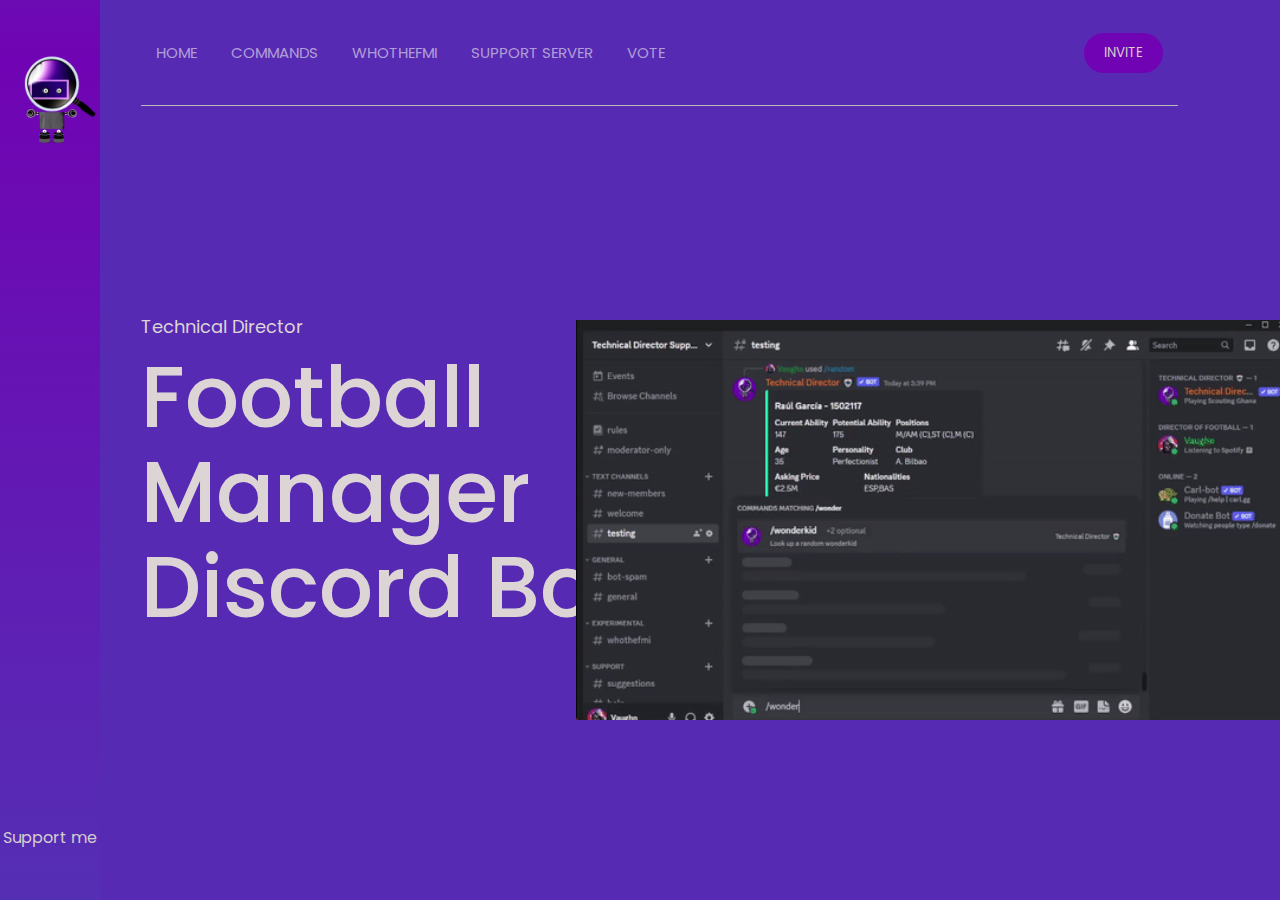
==== index.html @ 426bf93d "ad" ====
<!DOCTYPE html>
<html lang="en">
<head>
    <!-- Google tag (gtag.js) -->
<script async src="https://www.googletagmanager.com/gtag/js?id=G-KVE5CD8L73"></script>
<script>
  window.dataLayer = window.dataLayer || [];
  function gtag(){dataLayer.push(arguments);}
  gtag('js', new Date());

  gtag('config', 'G-KVE5CD8L73');
</script>
<script async src="https://pagead2.googlesyndication.com/pagead/js/adsbygoogle.js?client=ca-pub-1938297848181539"
     crossorigin="anonymous">
</script>
    <meta name="viewport" content="width-device-width, initial-scale=1.0">
    <title>Technical Director Discord Bot</title>
    <meta name="description" content="Looking for the best Football Manager 23 wonderkids? Inspriation for a new save? Our Discord bot simplifies player scouting and attribute lookup. Find the hottest prospects for your team today!">
    <link rel="icon" type="image/x-icon" href="/images/TechnicalDirector_transparent.png">
    <link rel="stylesheet" href="style.css">
</head>
<body>
    <div class="header">
        <div class="top-nav">
            <ul>
                <li><a href="/">HOME</a></li>
                <li><a href="commands.html">COMMANDS</a></li>
                <li><a href="whothefmi.html">WHOTHEFMI</a></li>
                <li><a href="https://discord.gg/cfNaXxJNSy">SUPPORT SERVER</a></li>
                <li><a href="https://top.gg/bot/1069559443697704980/vote">VOTE</a></li>
            </ul>
            <button onclick="window.location.href='https://discord.com/oauth2/authorize?client_id=1069559443697704980&permissions=3072&scope=bot'">INVITE</button>
        </div>
        <div class="side-nav">
            <img src="images/TechnicalDirector_transparent.png" alt="TechnicalDirector" class="logo" width="100" height="100">
            <a href="https://ko-fi.com/vaughndev">Support me</a>
        </div>
        <div class="text-box">
            <p>Technical Director</p>
            <h1>Football Manager Discord Bot</h1>
        </div>
        <div class="image">
            <img src="images/techdir.gif" class="gif">
        </div>
    </div>
</body>
</html>
---- style.css ----
@import url('https://fonts.googleapis.com/css2?family=Poppins:wght@300;400;500;600;700&display=swap');

*{
    margin: 0;
    padding: 0;
    font-family: 'Poppins', sans-serif;
    box-sizing: border-box;
}
.header{
    width:100%;
    height: 100vh;
    background: #572ab4;
    padding-left:11%;
    padding-right:8%;
    position: relative;
}
.top-nav{
    display:flex;
    align-items: center;
    justify-content: space-between;
    padding: 30px 15px;
    border-bottom: 1px solid #bababa
}

.top-nav ul li{
    list-style:none;
    display:inline-block;
    margin-right:30px;
    margin-top: 10px;
    margin-bottom: 10px;
}

.top-nav ul li a {
    text-decoration: none;
    color: rgba(237, 237, 237, 0.6);
    font-size: 15px;
}

.top-nav button{
    background: #7003b3;
    color: rgb(214, 205, 205);
    border: 0;
    outline: 0;
    border-radius: 30px;
    padding: 10px 20px;
    cursor: pointer;
}

.side-nav{
    position:fixed;
    left: 0;
    top: 0;
    width: 100px;
    height: 100vh;
    display: flex;
    justify-content: space-between;
    align-items: center;
    flex-direction: column;
    padding: 50px 0;
    background: linear-gradient(#00bcd4, #7003b3, #3f51b5, #00bcd4);
    background-size: 100% 500%;
    background-position: 0 40%;

}

.side-nav:hover{
    animation: backcolor 20s linear infinite reverse;
}
@keyframes backcolor{
    0%{
        background-position: 0 0%;
    }
    100%{
        background-position: 0 400%;
    }
}

.side-nav .logo {
    cursor: pointer;
}

.side-nav a{
    text-decoration: none;
    color: rgb(214, 205, 205);

}

.text-box{
    margin-top: 20%;
    font-size: 18px;
    color: rgb(221, 213, 213);
}
.text-box p a {
    text-decoration: none;
    color: rgb(221, 213, 213);
}
.text-box h1 {
    font-weight: 500;
    font-size: 86px;
    max-width: 550px;
    line-height: 95px;
    margin-top: 10px;
    margin-bottom: 30px;
}
.image img{
    position: fixed;
    left: 45%;
    right: 55%;
    bottom: 20%;
    height: 400px;
}
.commands {
    display: flex;
    flex-wrap: wrap;
    justify-content: space-between;
    margin-top: 50px;
  }
  
  .commands h1 {
    font-size: 24px;
    margin-bottom: 10px;
    color: rgb(237, 237, 237);
  }
  
  .commands ul {
    list-style: none;
    padding-left: 20px;
    margin-bottom: 20px;
    margin-right: 45%;
    color: rgba(237, 237, 237, 0.6);
  }
  
  .commands li {
    font-size: 18px;
    margin-bottom: 5px;
    color: rgba(237, 237, 237, 0.6);
  }
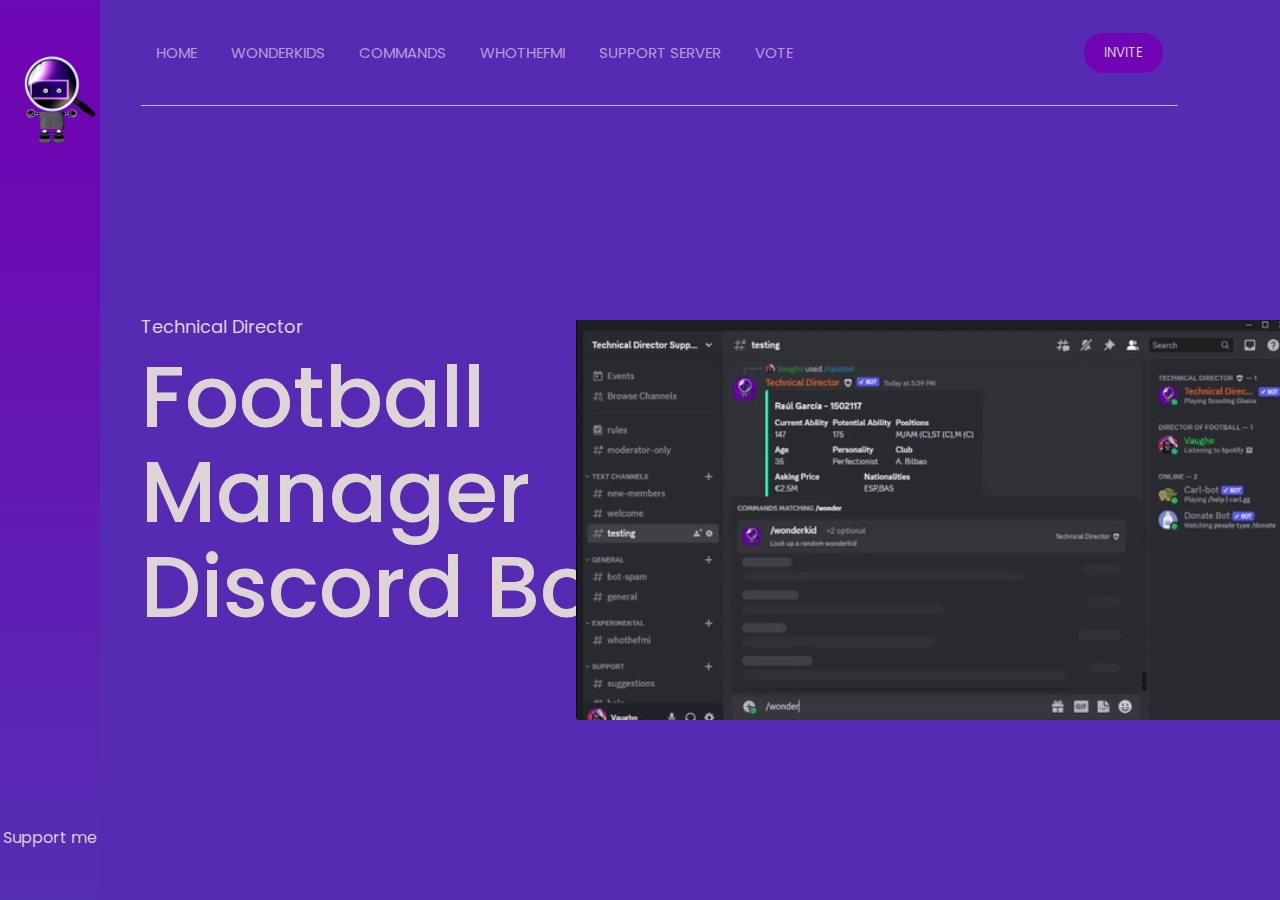
==== commit 3d01a9e6: "added wonderkids lists" ====
--- a/index.html
+++ b/index.html
@@ -24,6 +24,7 @@
         <div class="top-nav">
             <ul>
                 <li><a href="/">HOME</a></li>
+                <li><a href="wonderkids.html">WONDERKIDS</a></li>
                 <li><a href="commands.html">COMMANDS</a></li>
                 <li><a href="whothefmi.html">WHOTHEFMI</a></li>
                 <li><a href="https://discord.gg/cfNaXxJNSy">SUPPORT SERVER</a></li>
--- a/style.css
+++ b/style.css
@@ -8,11 +8,17 @@
 }
 .header{
     width:100%;
-    height: 100vh;
+    height: 100;
     background: #572ab4;
     padding-left:11%;
     padding-right:8%;
     position: relative;
+    top: 0;
+    left: 0;
+    z-index: 999;
+}
+body {
+    background-color: #572ab4;
 }
 .top-nav{
     display:flex;
@@ -134,4 +140,56 @@
     font-size: 18px;
     margin-bottom: 5px;
     color: rgba(237, 237, 237, 0.6);
+  }
+
+  table {
+    border-collapse: collapse;
+    margin: 20px 0;
+    color: white;
+  }
+  table caption {
+    font-size: 30px;
+  }
+  .table-buttons {
+    display: flex;
+    justify-content: center;
+    align-items: center;
+    gap: 20px;
+    margin: 20px 0;
+  }
+  
+  .table-buttons button {
+    background-color: #572ab4;
+    color: white;
+    border: none;
+    padding: 10px 20px;
+    border-radius: 5px;
+    font-size: 16px;
+    cursor: pointer;
+  }
+  
+  .table-buttons button:hover {
+    background-color: #6d3dc6;
+  }
+  
+  thead th {
+    background-color: rgb(74, 72, 72);
+    padding: 10px;
+    text-align: left;
+    border: 1px solid #999;
+    letter-spacing: 1px; /* add more spacing between letters */
+  }
+  
+  tbody td {
+    padding: 10px;
+    border: 1px solid #999;
+  }
+  
+  tbody td:first-child {
+    font-weight: bold; /* make the first column bold */
+  }
+  
+  /* Optional: add hover effect on table rows */
+  tbody tr:hover {
+    background-color: #7003b3;
   }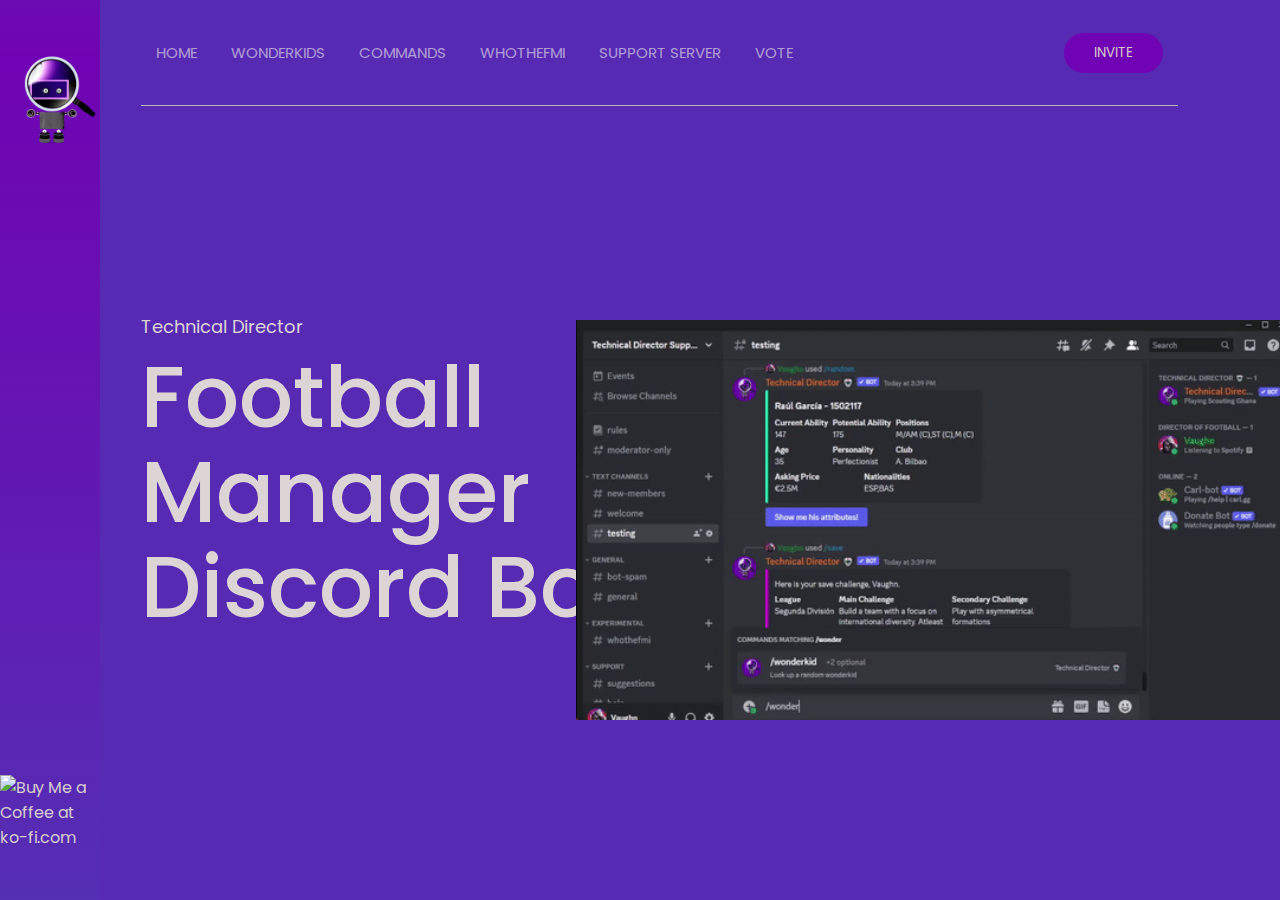
==== commit 05e2443c: "header pointer" ====
--- a/index.html
+++ b/index.html
@@ -34,7 +34,7 @@
         </div>
         <div class="side-nav">
             <img src="images/TechnicalDirector_transparent.png" alt="TechnicalDirector" class="logo" width="100" height="100">
-            <a href="https://ko-fi.com/vaughndev">Support me</a>
+            <a href='https://ko-fi.com/V7V8K2DEL' target='_blank'><img height='27' style='border:0px;height: 27px;' src='https://storage.ko-fi.com/cdn/kofi2.png?v=3' border='0' alt='Buy Me a Coffee at ko-fi.com' /></a>
         </div>
         <div class="text-box">
             <p>Technical Director</p>
--- a/style.css
+++ b/style.css
@@ -48,7 +48,7 @@
     border: 0;
     outline: 0;
     border-radius: 30px;
-    padding: 10px 20px;
+    padding: 10px 30px;
     cursor: pointer;
 }
 
@@ -178,6 +178,7 @@
     text-align: left;
     border: 1px solid #999;
     letter-spacing: 1px; /* add more spacing between letters */
+    cursor: pointer;
   }
   
   tbody td {
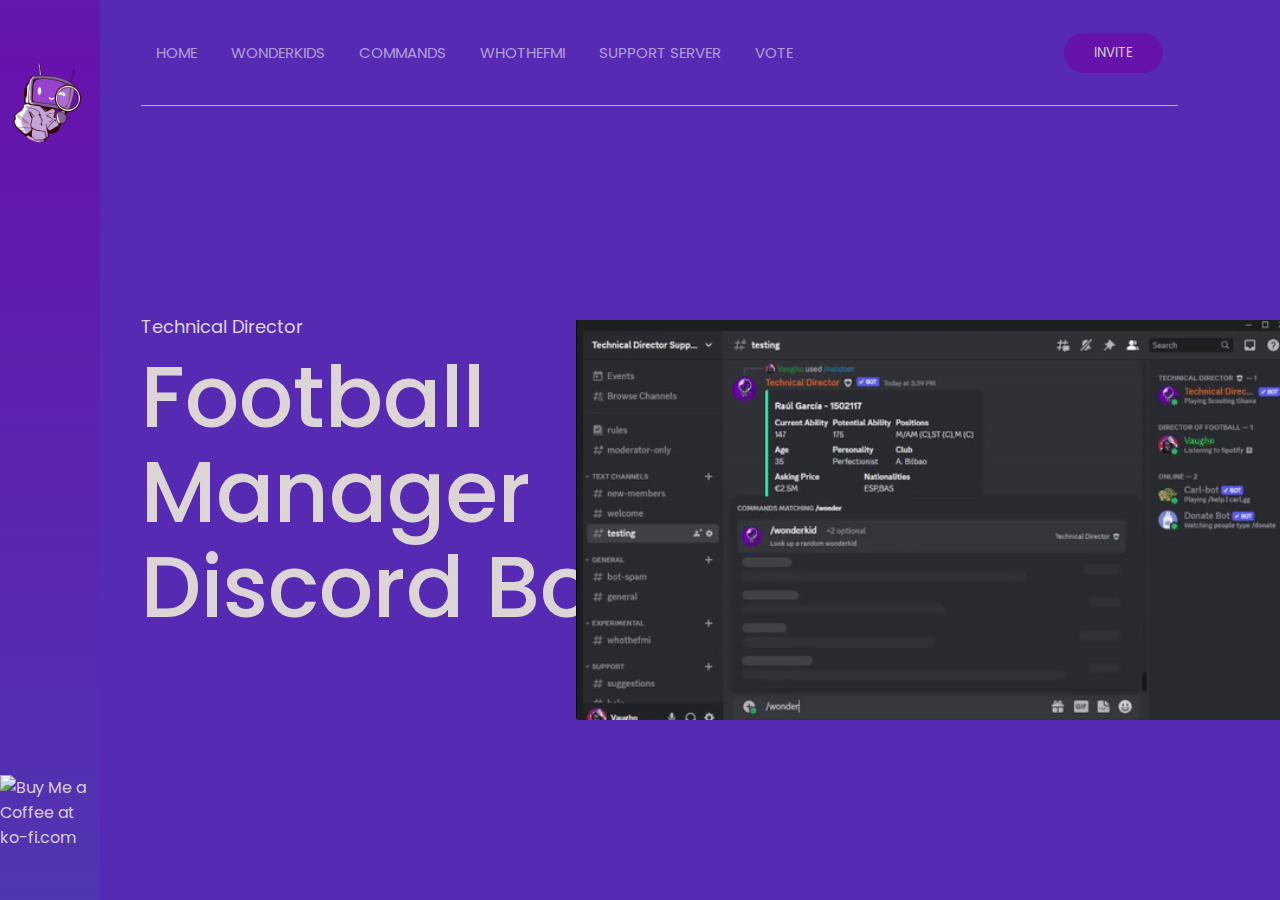
==== commit 00511944: "new image" ====
--- a/index.html
+++ b/index.html
@@ -16,7 +16,7 @@
     <meta name="viewport" content="width-device-width, initial-scale=1.0">
     <title>Technical Director Discord Bot</title>
     <meta name="description" content="Looking for the best Football Manager 23 wonderkids? Inspriation for a new save? Our Discord bot simplifies player scouting and attribute lookup. Find the hottest prospects for your team today!">
-    <link rel="icon" type="image/x-icon" href="/images/TechnicalDirector_transparent.png">
+    <link rel="icon" type="image/x-icon" href="/images/TechnicalDirector.png">
     <link rel="stylesheet" href="style.css">
 </head>
 <body>
--- a/style.css
+++ b/style.css
@@ -43,7 +43,7 @@
 }
 
 .top-nav button{
-    background: #7003b3;
+    background: #6613ac;
     color: rgb(214, 205, 205);
     border: 0;
     outline: 0;
@@ -63,7 +63,7 @@
     align-items: center;
     flex-direction: column;
     padding: 50px 0;
-    background: linear-gradient(#00bcd4, #7003b3, #3f51b5, #00bcd4);
+    background: linear-gradient(#00bcd4, #6613ac, #3f51b5, #00bcd4);
     background-size: 100% 500%;
     background-position: 0 40%;
 
@@ -192,5 +192,5 @@
   
   /* Optional: add hover effect on table rows */
   tbody tr:hover {
-    background-color: #7003b3;
+    background-color: #6613ac;
   }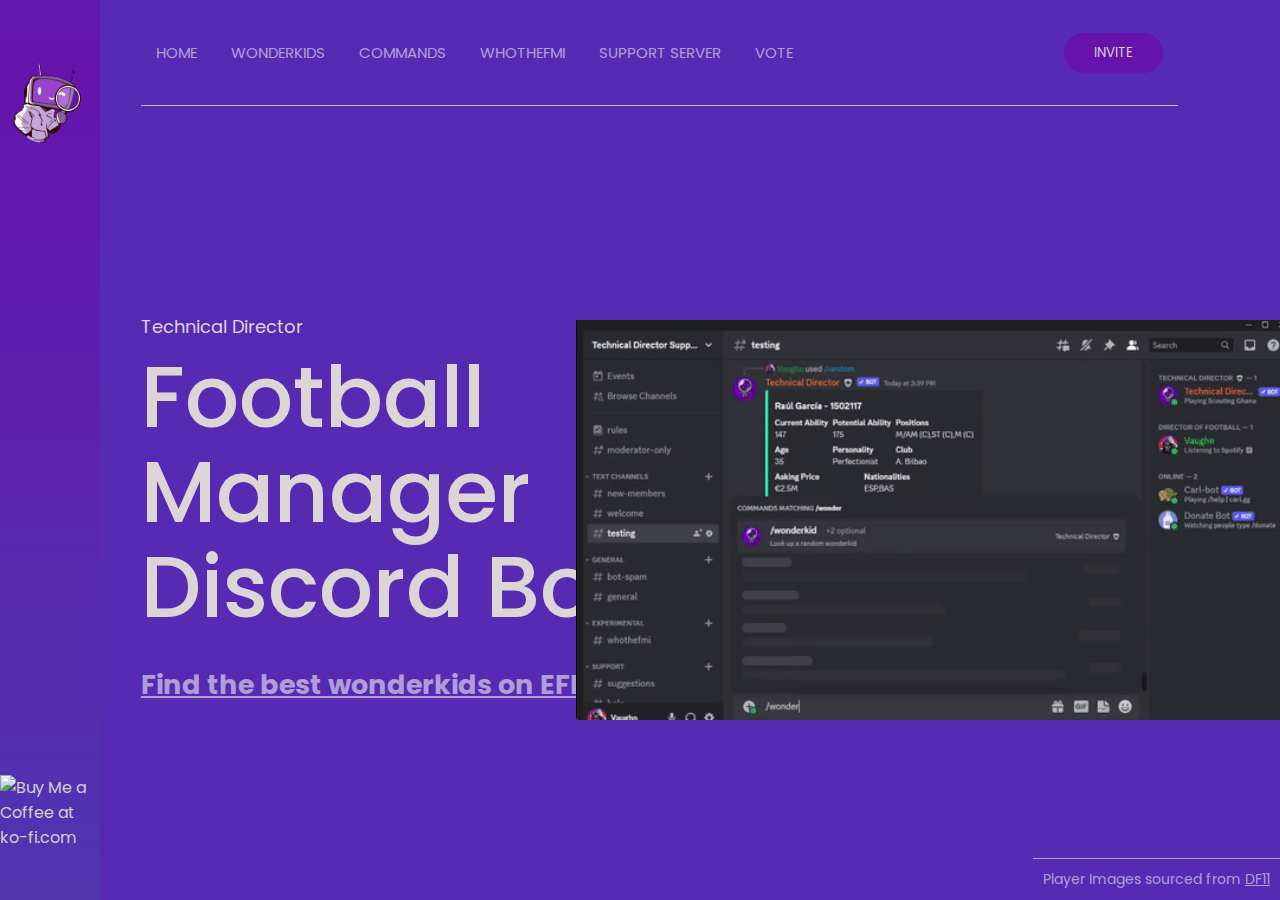
==== commit 996bc615: "add efem.club link" ====
--- a/index.html
+++ b/index.html
@@ -15,7 +15,7 @@
 </script>
     <meta name="viewport" content="width-device-width, initial-scale=1.0">
     <title>Technical Director Discord Bot</title>
-    <meta name="description" content="Looking for the best Football Manager 23 wonderkids? Inspriation for a new save? Our Discord bot simplifies player scouting and attribute lookup. Find the hottest prospects for your team today!">
+    <meta name="description" content="Looking for the best Football Manager 24 wonderkids? Inspriation for a new save? Our Discord bot simplifies player scouting and attribute lookup. Find the hottest prospects for your team today!">
     <link rel="icon" type="image/x-icon" href="/images/TechnicalDirector.png">
     <link rel="stylesheet" href="style.css">
 </head>
@@ -24,9 +24,9 @@
         <div class="top-nav">
             <ul>
                 <li><a href="/">HOME</a></li>
-                <li><a href="wonderkids.html">WONDERKIDS</a></li>
-                <li><a href="commands.html">COMMANDS</a></li>
-                <li><a href="whothefmi.html">WHOTHEFMI</a></li>
+                <li><a href="fm24-best-wonderkids">WONDERKIDS</a></li>
+                <li><a href="fm24-bot-commands">COMMANDS</a></li>
+                <li><a href="fm24-trivia-game">WHOTHEFMI</a></li>
                 <li><a href="https://discord.gg/cfNaXxJNSy">SUPPORT SERVER</a></li>
                 <li><a href="https://top.gg/bot/1069559443697704980/vote">VOTE</a></li>
             </ul>
@@ -39,10 +39,14 @@
         <div class="text-box">
             <p>Technical Director</p>
             <h1>Football Manager Discord Bot</h1>
+            <h2><a href="https://efem.club/">Find the best wonderkids on EFEM.club</a></h2>
         </div>
         <div class="image">
             <img src="images/techdir.gif" class="gif">
         </div>
+        <div class="image-credit">
+            <p>Player Images sourced from <a href="https://www.df11faces.com" target="_blank">DF11</a></p>
+        </div>
     </div>
 </body>
 </html>--- a/style.css
+++ b/style.css
@@ -16,6 +16,9 @@
     top: 0;
     left: 0;
     z-index: 999;
+}
+h2 {
+  color: white;
 }
 body {
     background-color: #572ab4;
@@ -193,4 +196,36 @@
   /* Optional: add hover effect on table rows */
   tbody tr:hover {
     background-color: #6613ac;
-  }+  }
+  
+  .image-credit {
+    position: fixed;
+    bottom: 0;
+    right: 0;
+    text-align: right;
+    font-size: 14px;
+    color: rgba(237, 237, 237, 0.6);
+    margin-top: 10px;
+    padding: 10px;
+    border-top: 1px solid rgba(237, 237, 237, 0.6);
+    background-color: #572ab4;
+}
+.image-credit a {
+  color: rgba(237, 237, 237, 0.6);
+  text-decoration: underline;
+}
+
+.image-credit a:hover {
+  color: #fff; /* Change the color on hover as desired */
+  text-decoration: underline;
+}
+
+.text-box a {
+color: rgba(237, 237, 237, 0.6);
+text-decoration: underline;
+}
+
+.text-box a:hover {
+color: #fff; /* Change the color on hover as desired */
+text-decoration: underline;
+}